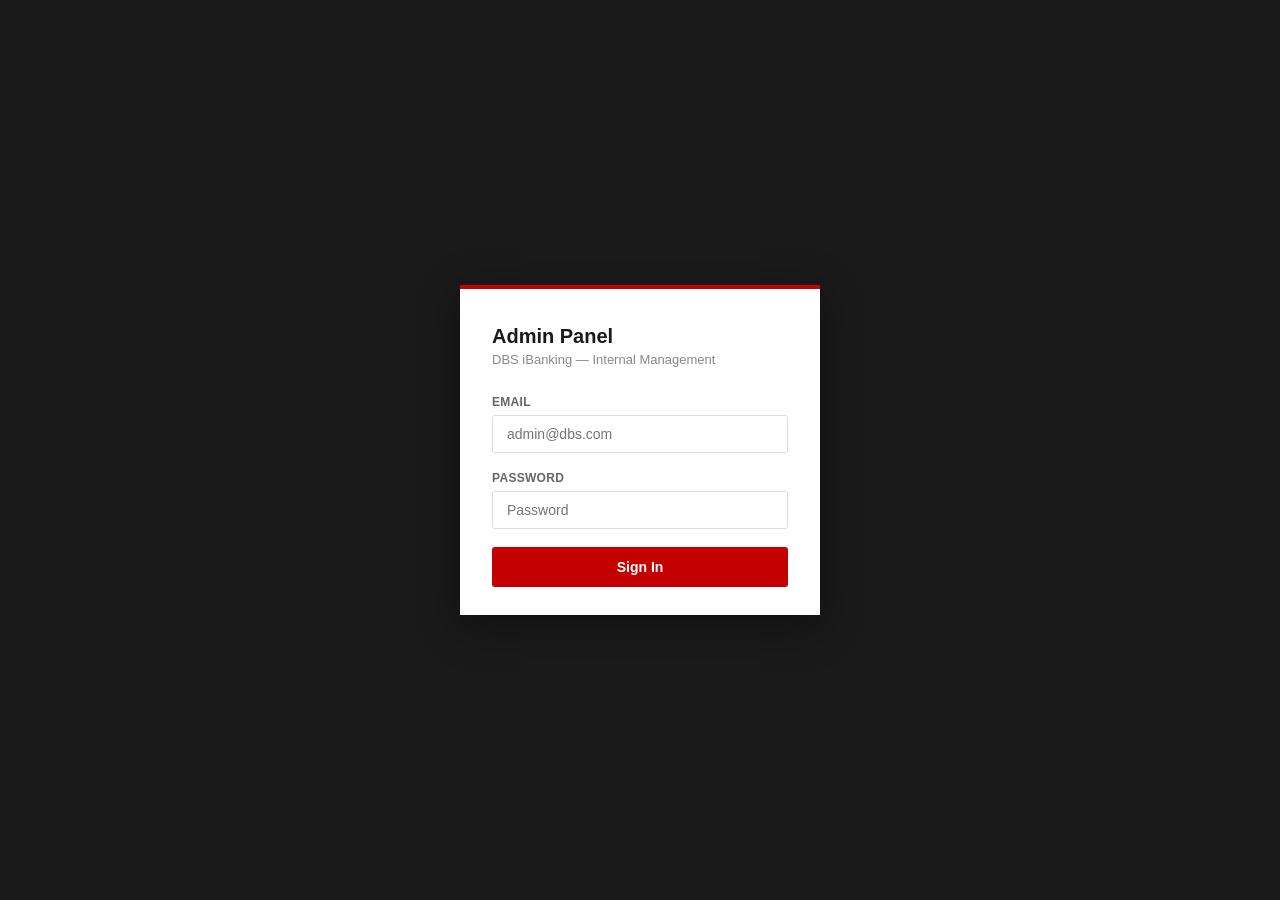
==== admin.html @ aedef27a "fix" ====
<!DOCTYPE html>
<html lang="en">
<head>
	<meta charset="UTF-8" />
	<title>DBS iBanking — Admin Panel</title>
	<link rel="shortcut icon" href="images/dbs_logo_min1.png">
	<style>
	* { box-sizing: border-box; margin: 0; padding: 0; }

	body {
		font-family: 'Frutiger', 'Helvetica Neue', Arial, sans-serif;
		background: #f0f0f0; color: #333; font-size: 14px;
	}

	/* ======== LOGIN ======== */
	#loginScreen {
		min-height: 100vh; background: #1a1a1a;
		display: flex; align-items: center; justify-content: center;
	}
	.login-box {
		background: #fff; width: 360px;
		padding: 36px 32px 28px;
		border-top: 4px solid #c50000;
		box-shadow: 0 10px 40px rgba(0,0,0,0.4);
	}
	.login-box h1 { font-size: 20px; font-weight: 700; color: #1a1a1a; margin-bottom: 4px; }
	.login-box p  { font-size: 13px; color: #888; margin-bottom: 28px; }
	.login-field  { margin-bottom: 18px; }
	.login-field label {
		display: block; font-size: 12px; font-weight: 600; color: #666;
		margin-bottom: 6px; text-transform: uppercase; letter-spacing: 0.3px;
	}
	.login-field input {
		width: 100%; padding: 10px 14px; font-size: 14px;
		border: 1px solid #ddd; border-radius: 3px; font-family: inherit;
		transition: border-color 0.15s;
	}
	.login-field input:focus { outline: none; border-color: #c50000; }
	.login-error { color: #c50000; font-size: 13px; margin-bottom: 12px; display: none; }
	.btn-admin-login {
		width: 100%; background: #c50000; color: #fff; border: none;
		padding: 12px; border-radius: 3px; font-size: 14px; font-weight: 600;
		cursor: pointer; font-family: inherit; transition: background 0.15s;
	}
	.btn-admin-login:hover { background: #a50000; }

	/* ======== APP SHELL ======== */
	#adminApp { display: none; min-height: 100vh; flex-direction: column; }

	.admin-header {
		background: #1a1a1a; height: 56px;
		display: flex; align-items: center; padding: 0 24px; gap: 16px;
		position: sticky; top: 0; z-index: 100;
	}
	.admin-header-title { color: #fff; font-size: 15px; font-weight: 700; }
	.admin-header-sub   { color: #666; font-size: 12px; margin-left: 6px; }
	.admin-header-right { margin-left: auto; display: flex; align-items: center; gap: 14px; }
	.admin-env-badge {
		background: #c50000; color: #fff; padding: 3px 10px;
		border-radius: 10px; font-size: 11px; font-weight: 700; text-transform: uppercase;
	}
	.admin-logout-btn {
		background: transparent; border: 1px solid #555; color: #ccc;
		padding: 5px 14px; border-radius: 3px; font-size: 12px;
		cursor: pointer; font-family: inherit;
	}
	.admin-logout-btn:hover { border-color: #c50000; color: #fff; }

	.admin-body { display: flex; flex: 1; min-height: calc(100vh - 56px); }

	/* ======== SIDEBAR ======== */
	.admin-sidebar { width: 220px; background: #222; flex-shrink: 0; padding-top: 16px; }
	.admin-nav-section {
		font-size: 10px; font-weight: 700; color: #555;
		text-transform: uppercase; letter-spacing: 0.8px;
		padding: 14px 20px 6px;
	}
	.admin-nav-item {
		display: block; padding: 10px 20px;
		color: #aaa; font-size: 13px; text-decoration: none;
		cursor: pointer; transition: background 0.12s, color 0.12s;
		border-left: 3px solid transparent;
		user-select: none;
	}
	.admin-nav-item:hover { background: #2a2a2a; color: #fff; }
	.admin-nav-item.active { background: #2a2a2a; color: #fff; border-left-color: #c50000; font-weight: 600; }
	.admin-nav-icon { margin-right: 8px; }

	/* ======== CONTENT ======== */
	.admin-content { flex: 1; padding: 28px; overflow-y: auto; }
	.admin-page { display: none; }
	.admin-page.active { display: block; }

	.page-title { font-size: 20px; font-weight: 700; color: #1a1a1a; margin-bottom: 6px; }
	.page-sub   { font-size: 13px; color: #888; margin-bottom: 24px; }

	/* ======== STAT CARDS ======== */
	.stats-row { display: grid; grid-template-columns: repeat(4, 1fr); gap: 16px; margin-bottom: 28px; }
	.stat-card {
		background: #fff; padding: 18px 20px; border-radius: 3px;
		box-shadow: 0 1px 4px rgba(0,0,0,0.09); border-left: 4px solid #c50000;
	}
	.stat-card.green  { border-left-color: #00a651; }
	.stat-card.blue   { border-left-color: #1f6cff; }
	.stat-card.orange { border-left-color: #ff7a00; }
	.stat-label { font-size: 11px; color: #888; text-transform: uppercase; letter-spacing: 0.3px; margin-bottom: 8px; }
	.stat-value { font-size: 26px; font-weight: 700; color: #1a1a1a; }
	.stat-sub   { font-size: 11px; color: #888; margin-top: 4px; }

	/* ======== PANELS ======== */
	.panel { background: #fff; border-radius: 3px; box-shadow: 0 1px 4px rgba(0,0,0,0.09); overflow: hidden; margin-bottom: 20px; }
	.panel-header { padding: 14px 20px; border-bottom: 2px solid #c50000; display: flex; align-items: center; justify-content: space-between; }
	.panel-header h2 { font-size: 14px; font-weight: 700; color: #1a1a1a; }
	.panel-body { padding: 20px; }

	/* ======== USER SELECTOR BAR ======== */
	.user-selector-bar {
		background: #fff; border: 1px solid #e0e0e0; border-radius: 3px;
		padding: 12px 16px; margin-bottom: 20px;
		display: flex; align-items: center; gap: 12px;
		box-shadow: 0 1px 4px rgba(0,0,0,0.06);
	}
	.user-selector-bar label { font-size: 12px; font-weight: 700; color: #666; text-transform: uppercase; letter-spacing: 0.3px; white-space: nowrap; }
	.user-selector-bar select {
		flex: 1; max-width: 340px; padding: 7px 12px; font-size: 13px;
		border: 1px solid #ddd; border-radius: 3px; font-family: inherit;
		transition: border-color 0.15s;
	}
	.user-selector-bar select:focus { outline: none; border-color: #c50000; }
	.user-chip {
		background: #f0f0f0; border-radius: 20px; padding: 4px 12px;
		font-size: 12px; font-weight: 600; color: #444;
	}

	/* ======== TABLES ======== */
	.admin-table { width: 100%; border-collapse: collapse; font-size: 13px; }
	.admin-table th {
		background: #f7f7f7; padding: 9px 14px;
		font-size: 11px; font-weight: 700; color: #666;
		text-transform: uppercase; letter-spacing: 0.3px;
		text-align: left; border-bottom: 1px solid #eee;
	}
	.admin-table td { padding: 11px 14px; border-bottom: 1px solid #f0f0f0; vertical-align: middle; }
	.admin-table tr:last-child td { border-bottom: none; }
	.admin-table tr:hover td { background: #fafafa; }
	.text-right { text-align: right; }
	.td-bold  { font-weight: 600; }
	.td-muted { color: #888; font-size: 12px; }

	/* ======== BADGES ======== */
	.badge { display: inline-block; padding: 2px 8px; border-radius: 10px; font-size: 11px; font-weight: 700; }
	.badge-pending   { background: #fff3cd; color: #856404; }
	.badge-completed { background: #d4edda; color: #155724; }
	.badge-failed    { background: #f8d7da; color: #721c24; }

	/* ======== BUTTONS ======== */
	.btn {
		padding: 7px 14px; border-radius: 3px; font-size: 12px;
		font-weight: 600; cursor: pointer; font-family: inherit;
		border: none; transition: background 0.12s;
	}
	.btn-red     { background: #c50000; color: #fff; }
	.btn-red:hover { background: #a50000; }
	.btn-green   { background: #00a651; color: #fff; }
	.btn-green:hover { background: #008040; }
	.btn-gray    { background: #eee; color: #444; }
	.btn-gray:hover { background: #ddd; }
	.btn-outline { background: #fff; color: #c50000; border: 1px solid #c50000; }
	.btn-outline:hover { background: #fff5f5; }
	.btn-danger  { background: #fff; color: #c50000; border: 1px solid #eee; }
	.btn-danger:hover { background: #ffe8e8; border-color: #c50000; }
	.btn-sm { padding: 4px 10px; font-size: 11px; }
	.btn-group { display: flex; gap: 6px; flex-wrap: wrap; }

	/* ======== FORMS ======== */
	.form-grid { display: grid; grid-template-columns: 1fr 1fr; gap: 16px; }
	.form-grid.cols3 { grid-template-columns: 1fr 1fr 1fr; }
	.form-full { grid-column: 1 / -1; }
	.field label {
		display: block; font-size: 11px; font-weight: 700; color: #666;
		text-transform: uppercase; letter-spacing: 0.3px; margin-bottom: 5px;
	}
	.field input, .field select, .field textarea {
		width: 100%; padding: 8px 12px; font-size: 13px;
		border: 1px solid #ddd; border-radius: 3px;
		font-family: inherit; transition: border-color 0.15s;
	}
	.field input:focus, .field select:focus, .field textarea:focus { outline: none; border-color: #c50000; }
	.field textarea { resize: vertical; min-height: 80px; }
	.form-actions { margin-top: 18px; display: flex; gap: 10px; }

	/* ======== TOAST ======== */
	.admin-toast {
		position: fixed; top: 20px; right: 24px;
		background: #1a1a1a; color: #fff;
		padding: 12px 20px; border-radius: 3px; font-size: 13px; font-weight: 500;
		box-shadow: 0 4px 16px rgba(0,0,0,0.25);
		opacity: 0; pointer-events: none; transition: opacity 0.2s;
		z-index: 9999; border-left: 4px solid #00a651;
	}
	.admin-toast.show { opacity: 1; }
	.admin-toast.err  { border-left-color: #c50000; }

	/* ======== MODAL ======== */
	.modal-overlay {
		position: fixed; inset: 0; background: rgba(0,0,0,0.5);
		display: none; align-items: center; justify-content: center; z-index: 1000;
	}
	.modal-overlay.open { display: flex; }
	.modal {
		background: #fff; border-radius: 3px; width: 520px; max-height: 90vh;
		overflow-y: auto; box-shadow: 0 8px 40px rgba(0,0,0,0.3);
	}
	.modal-header { padding: 16px 20px; border-bottom: 2px solid #c50000; display: flex; align-items: center; justify-content: space-between; }
	.modal-header h3 { font-size: 15px; font-weight: 700; }
	.modal-close { background: none; border: none; font-size: 20px; cursor: pointer; color: #888; line-height: 1; }
	.modal-close:hover { color: #333; }
	.modal-body   { padding: 20px; }
	.modal-footer { padding: 16px 20px; border-top: 1px solid #eee; display: flex; gap: 10px; justify-content: flex-end; }

	.empty-state { padding: 32px; text-align: center; color: #aaa; font-style: italic; }

	/* Delete confirm inline */
	.del-confirm { display: none; align-items: center; gap: 8px; }
	.del-confirm.show { display: flex; }
	</style>
</head>
<body>

<!-- ======================== LOGIN ======================== -->
<div id="loginScreen">
	<div class="login-box">
		<h1>Admin Panel</h1>
		<p>DBS iBanking — Internal Management</p>
		<div class="login-error" id="loginError">Invalid credentials. Please try again.</div>
		<div class="login-field">
			<label>Email</label>
			<input type="text" id="adminId" placeholder="admin@dbs.com" autocomplete="off" />
		</div>
		<div class="login-field">
			<label>Password</label>
			<input type="password" id="adminPass" placeholder="Password" />
		</div>
		<button class="btn-admin-login" onclick="adminLogin()">Sign In</button>
	</div>
</div>

<!-- ======================== APP ======================== -->
<div id="adminApp">

	<div class="admin-header">
		<span class="admin-header-title">DBS iBanking</span>
		<span class="admin-header-sub">Admin Panel</span>
		<div class="admin-header-right">
			<span class="admin-env-badge">Admin</span>
			<button class="admin-logout-btn" onclick="adminLogout()">Sign Out</button>
		</div>
	</div>

	<div class="admin-body">

		<!-- Sidebar -->
		<nav class="admin-sidebar">
			<div class="admin-nav-section">Overview</div>
			<a class="admin-nav-item active" onclick="showPage('dashboard')"><span class="admin-nav-icon">▪</span>Dashboard</a>

			<div class="admin-nav-section">Users</div>
			<a class="admin-nav-item" onclick="showPage('users')"><span class="admin-nav-icon">👤</span>Manage Users</a>
			<a class="admin-nav-item" onclick="showPage('addUser')"><span class="admin-nav-icon">＋</span>Add User</a>

			<div class="admin-nav-section">Transfers</div>
			<a class="admin-nav-item" onclick="showPage('transfers')"><span class="admin-nav-icon">⇌</span>Transfer History</a>
			<a class="admin-nav-item" onclick="showPage('addTransfer')"><span class="admin-nav-icon">＋</span>Add Transfer</a>

			<div class="admin-nav-section">Notifications</div>
			<a class="admin-nav-item" onclick="showPage('notifications')"><span class="admin-nav-icon">🔔</span>Send Notification</a>
		</nav>

		<!-- Main content -->
		<main class="admin-content">

			<!-- =========== DASHBOARD =========== -->
			<div class="admin-page active" id="page-dashboard">
				<div class="page-title">Dashboard</div>
				<div class="page-sub">System overview</div>

				<div class="stats-row">
					<div class="stat-card">
						<div class="stat-label">Total Users</div>
						<div class="stat-value" id="stat-users">0</div>
						<div class="stat-sub">Active accounts</div>
					</div>
					<div class="stat-card green">
						<div class="stat-label">Total Transfers</div>
						<div class="stat-value" id="stat-txcount">0</div>
						<div class="stat-sub">All users</div>
					</div>
					<div class="stat-card blue">
						<div class="stat-label">Pending Transfers</div>
						<div class="stat-value" id="stat-pending">0</div>
						<div class="stat-sub">Awaiting processing</div>
					</div>
					<div class="stat-card orange">
						<div class="stat-label">Unread Notifications</div>
						<div class="stat-value" id="stat-notifs">0</div>
						<div class="stat-sub">Across all users</div>
					</div>
				</div>

				<div class="panel">
					<div class="panel-header">
						<h2>Recent Transfers (All Users)</h2>
						<button class="btn btn-gray btn-sm" onclick="showPage('transfers')">View All</button>
					</div>
					<div class="panel-body" style="padding:0;">
						<table class="admin-table">
							<thead><tr><th>Date</th><th>User</th><th>Account</th><th>Currency</th><th class="text-right">Amount</th><th class="text-right">Status</th></tr></thead>
							<tbody id="dash-tx-body"></tbody>
						</table>
					</div>
				</div>
			</div>

			<!-- =========== MANAGE USERS =========== -->
			<div class="admin-page" id="page-users">
				<div class="page-title">Manage Users</div>
				<div class="page-sub">View, edit and delete client accounts</div>

				<div class="panel">
					<div class="panel-header">
						<h2>All Users</h2>
						<button class="btn btn-red btn-sm" onclick="showPage('addUser')">+ Add User</button>
					</div>
					<div class="panel-body" style="padding:0;">
						<table class="admin-table">
							<thead>
								<tr>
									<th>Name</th>
									<th>User ID</th>
									<th>Account / Company</th>
									<th>Currency</th>
									<th class="text-right">Balance</th>
									<th class="text-right">Actions</th>
								</tr>
							</thead>
							<tbody id="users-body"></tbody>
						</table>
					</div>
				</div>
			</div>

			<!-- =========== ADD USER =========== -->
			<div class="admin-page" id="page-addUser">
				<div class="page-title">Add User</div>
				<div class="page-sub">Create a new client account</div>

				<div class="panel">
					<div class="panel-header"><h2>New User</h2></div>
					<div class="panel-body">
						<div class="form-grid">
							<div class="field"><label>Full Name</label><input type="text" id="au-name" placeholder="e.g. John Smith" /></div>
							<div class="field"><label>User ID (Login)</label><input type="text" id="au-id" placeholder="Unique numeric ID" /></div>
							<div class="field"><label>PIN (Login)</label><input type="text" id="au-pin" placeholder="6–8 digits" /></div>
							<div class="field"><label>Account / Company Name</label><input type="text" id="au-account" placeholder="e.g. Acme Corp Ltd" /></div>
							<div class="field"><label>Currency</label>
								<select id="au-currency">
									<option value="EUR">EUR</option>
									<option value="USD">USD</option>
									<option value="SGD">SGD</option>
									<option value="GBP">GBP</option>
								</select>
							</div>
							<div class="field"><label>Balance</label><input type="number" id="au-balance" placeholder="0.00" step="0.01" min="0" /></div>
						</div>
						<div class="form-actions">
							<button class="btn btn-red" onclick="adminAddUser()">Create User</button>
							<button class="btn btn-gray" onclick="clearAddUser()">Clear</button>
						</div>
					</div>
				</div>
			</div>

			<!-- =========== TRANSFERS =========== -->
			<div class="admin-page" id="page-transfers">
				<div class="page-title">Transfer History</div>
				<div class="page-sub">View and manage transfers for any user</div>

				<!-- User selector -->
				<div class="user-selector-bar">
					<label>Viewing user:</label>
					<select id="tx-user-select" onchange="renderTransfers()"></select>
				</div>

				<div class="panel">
					<div class="panel-header">
						<h2>Transfers</h2>
						<button class="btn btn-red btn-sm" onclick="showPage('addTransfer')">+ Add Transfer</button>
					</div>
					<div class="panel-body" style="padding:0;">
						<table class="admin-table">
							<thead>
								<tr>
									<th>Date</th>
									<th>Account Name</th>
									<th>Currency</th>
									<th>Direction</th>
									<th class="text-right">Amount</th>
									<th class="text-right">Status</th>
									<th class="text-right">Actions</th>
								</tr>
							</thead>
							<tbody id="transfers-body"></tbody>
						</table>
					</div>
				</div>
			</div>

			<!-- =========== ADD TRANSFER =========== -->
			<div class="admin-page" id="page-addTransfer">
				<div class="page-title">Add Transfer</div>
				<div class="page-sub">Manually add a transfer entry to a user's history</div>

				<div class="panel">
					<div class="panel-header"><h2>New Transfer Entry</h2></div>
					<div class="panel-body">
						<!-- User selector -->
						<div class="user-selector-bar" style="margin-bottom:20px;">
							<label>For user:</label>
							<select id="at-user-select"></select>
						</div>

						<div class="form-grid cols3">
							<div class="field">
								<label>Account Name</label>
								<input type="text" id="at-account" placeholder="Will auto-fill from user" readonly style="background:#f7f7f7;" />
							</div>
							<div class="field">
								<label>Date</label>
								<input type="date" id="at-date" />
							</div>
							<div class="field">
								<label>Currency</label>
								<select id="at-currency">
									<option value="EUR">EUR</option>
									<option value="USD">USD</option>
									<option value="SGD">SGD</option>
									<option value="GBP">GBP</option>
								</select>
							</div>
							<div class="field">
								<label>Amount</label>
								<input type="number" id="at-amount" placeholder="0.00" step="0.01" min="0.01" />
							</div>
							<div class="field">
								<label>Direction</label>
								<select id="at-direction">
									<option value="outgoing">Outgoing</option>
									<option value="incoming">Incoming</option>
								</select>
							</div>
							<div class="field">
								<label>Status</label>
								<select id="at-status">
									<option value="pending">Pending</option>
									<option value="completed">Completed</option>
									<option value="failed">Failed</option>
								</select>
							</div>
						</div>
						<div class="form-actions">
							<button class="btn btn-red" onclick="adminAddTransfer()">Add Transfer</button>
							<button class="btn btn-gray" onclick="clearAddTransfer()">Clear</button>
						</div>
					</div>
				</div>
			</div>

			<!-- =========== NOTIFICATIONS =========== -->
			<div class="admin-page" id="page-notifications">
				<div class="page-title">Send Notification</div>
				<div class="page-sub">Push a message to a specific user's notification center</div>

				<div class="panel">
					<div class="panel-header"><h2>New Notification</h2></div>
					<div class="panel-body">
						<div class="user-selector-bar" style="margin-bottom:16px;">
							<label>Send to:</label>
							<select id="notif-user-select" onchange="renderNotifHistory()"></select>
						</div>
						<div class="form-grid" style="max-width:100%;">
							<div class="field form-full">
								<label>Message</label>
								<textarea id="notif-message" placeholder="e.g. Your transfer of 5,000 EUR has been completed successfully."></textarea>
							</div>
						</div>
						<div class="form-actions">
							<button class="btn btn-red" onclick="sendNotification()">Send Notification</button>
						</div>
					</div>
				</div>

				<div class="panel">
					<div class="panel-header"><h2 id="notif-history-title">Notification History</h2></div>
					<div class="panel-body" style="padding:0;">
						<table class="admin-table">
							<thead><tr><th>Date</th><th>Message</th><th class="text-right">Read</th><th class="text-right">Delete</th></tr></thead>
							<tbody id="notif-history-body"></tbody>
						</table>
					</div>
				</div>
			</div>

		</main>
	</div>
</div>

<!-- =========== EDIT USER MODAL =========== -->
<div class="modal-overlay" id="editUserModal">
	<div class="modal">
		<div class="modal-header">
			<h3>Edit User</h3>
			<button class="modal-close" onclick="closeModal('editUserModal')">✕</button>
		</div>
		<div class="modal-body">
			<input type="hidden" id="eu-orig-id" />
			<div class="form-grid">
				<div class="field"><label>Full Name</label><input type="text" id="eu-name" /></div>
				<div class="field"><label>User ID</label><input type="text" id="eu-id" /></div>
				<div class="field"><label>PIN</label><input type="text" id="eu-pin" /></div>
				<div class="field"><label>Account / Company</label><input type="text" id="eu-account" /></div>
				<div class="field"><label>Currency</label>
					<select id="eu-currency">
						<option value="EUR">EUR</option>
						<option value="USD">USD</option>
						<option value="SGD">SGD</option>
						<option value="GBP">GBP</option>
					</select>
				</div>
				<div class="field"><label>Balance</label><input type="number" id="eu-balance" step="0.01" min="0" /></div>
			</div>
		</div>
		<div class="modal-footer">
			<button class="btn btn-red" onclick="saveEditUser()">Save Changes</button>
			<button class="btn btn-gray" onclick="closeModal('editUserModal')">Cancel</button>
		</div>
	</div>
</div>

<!-- =========== EDIT TRANSFER MODAL =========== -->
<div class="modal-overlay" id="editTxModal">
	<div class="modal">
		<div class="modal-header">
			<h3>Edit Transfer</h3>
			<button class="modal-close" onclick="closeModal('editTxModal')">✕</button>
		</div>
		<div class="modal-body">
			<input type="hidden" id="em-tx-id" />
			<input type="hidden" id="em-tx-uid" />
			<div class="form-grid cols3">
				<div class="field"><label>Account Name</label><input type="text" id="em-account" /></div>
				<div class="field"><label>Currency</label>
					<select id="em-currency">
						<option value="EUR">EUR</option>
						<option value="USD">USD</option>
						<option value="SGD">SGD</option>
						<option value="GBP">GBP</option>
					</select>
				</div>
				<div class="field"><label>Amount</label><input type="number" id="em-amount" step="0.01" /></div>
				<div class="field"><label>Direction</label>
					<select id="em-direction">
						<option value="outgoing">Outgoing</option>
						<option value="incoming">Incoming</option>
					</select>
				</div>
				<div class="field"><label>Status</label>
					<select id="em-status">
						<option value="pending">Pending</option>
						<option value="completed">Completed</option>
						<option value="failed">Failed</option>
					</select>
				</div>
				<div class="field"><label>Date</label><input type="date" id="em-date" /></div>
			</div>
		</div>
		<div class="modal-footer">
			<button class="btn btn-red" onclick="saveEditTransfer()">Save Changes</button>
			<button class="btn btn-gray" onclick="closeModal('editTxModal')">Cancel</button>
		</div>
	</div>
</div>

<div class="admin-toast" id="adminToast"></div>

<script src="js/db.js"></script>
<script>
/* ============================================================
   AUTH
============================================================ */
const ADMIN_ID   = "admin@dbs.com";
const ADMIN_PASS = "admin123";

function adminLogin() {
	const id   = document.getElementById('adminId').value.trim();
	const pass = document.getElementById('adminPass').value.trim();
	if (id === ADMIN_ID && pass === ADMIN_PASS) {
		document.getElementById('loginScreen').style.display = 'none';
		document.getElementById('adminApp').style.display = 'flex';
		refreshAll();
	} else {
		document.getElementById('loginError').style.display = 'block';
	}
}
document.addEventListener('keydown', e => {
	if (e.key === 'Enter' && document.getElementById('loginScreen').style.display !== 'none') adminLogin();
});
function adminLogout() {
	document.getElementById('adminApp').style.display = 'none';
	document.getElementById('loginScreen').style.display = 'flex';
	document.getElementById('adminId').value  = '';
	document.getElementById('adminPass').value = '';
	document.getElementById('loginError').style.display = 'none';
}

/* ============================================================
   NAVIGATION
============================================================ */
function showPage(name) {
	document.querySelectorAll('.admin-page').forEach(p => p.classList.remove('active'));
	document.querySelectorAll('.admin-nav-item').forEach(n => n.classList.remove('active'));
	document.getElementById('page-' + name).classList.add('active');
	document.querySelectorAll('.admin-nav-item').forEach(n => {
		if ((n.getAttribute('onclick') || '').includes("'" + name + "'")) n.classList.add('active');
	});
	// Populate user selectors whenever a page with one is shown
	populateUserSelects();
	refreshAll();
}

/* ============================================================
   TOAST
============================================================ */
let toastTimer;
function toast(msg, isErr = false) {
	const t = document.getElementById('adminToast');
	t.textContent = msg;
	t.classList.toggle('err', isErr);
	t.classList.add('show');
	clearTimeout(toastTimer);
	toastTimer = setTimeout(() => t.classList.remove('show'), 3200);
}

/* ============================================================
   MODALS
============================================================ */
function closeModal(id) { document.getElementById(id).classList.remove('open'); }
document.querySelectorAll('.modal-overlay').forEach(m => {
	m.addEventListener('click', e => { if (e.target === m) m.classList.remove('open'); });
});

/* ============================================================
   USER SELECTORS — populate dropdowns across pages
============================================================ */
function populateUserSelects() {
	const users = DB.getUsers();
	const ids = ['tx-user-select', 'at-user-select', 'notif-user-select'];
	ids.forEach(sid => {
		const sel = document.getElementById(sid);
		if (!sel) return;
		const prev = sel.value;
		sel.innerHTML = users.map(u =>
			`<option value="${u.id}">${u.name} (${u.id})</option>`
		).join('');
		if (prev && users.find(u => u.id === prev)) sel.value = prev;
	});
	// Auto-fill account name in Add Transfer when user changes
	const atSel = document.getElementById('at-user-select');
	if (atSel) {
		atSel.onchange = function() { fillAtAccount(); };
		fillAtAccount();
	}
}

function fillAtAccount() {
	const uid = document.getElementById('at-user-select').value;
	const u = DB.getUserById(uid);
	if (u) {
		document.getElementById('at-account').value  = u.account;
		document.getElementById('at-currency').value = u.currency;
	}
}

/* ============================================================
   REFRESH ALL
============================================================ */
function refreshAll() {
	renderDashboard();
	renderUsers();
	renderTransfers();
	renderNotifHistory();
}

/* ============================================================
   DASHBOARD
============================================================ */
function renderDashboard() {
	const users = DB.getUsers();
	let totalTx = 0, pending = 0, unread = 0;
	users.forEach(u => {
		const txs = DB.getTransfers(u.id);
		totalTx += txs.length;
		pending += txs.filter(t => t.status === 'pending').length;
		unread  += DB.unreadCount(u.id);
	});
	document.getElementById('stat-users').textContent   = users.length;
	document.getElementById('stat-txcount').textContent = totalTx;
	document.getElementById('stat-pending').textContent = pending;
	document.getElementById('stat-notifs').textContent  = unread;

	// Recent transfers — collect all, sort by date desc, take 6
	let all = [];
	users.forEach(u => {
		DB.getTransfers(u.id).forEach(t => all.push({ ...t, _userName: u.name, _userAccount: u.account }));
	});
	all.sort((a, b) => new Date(b.createdAt) - new Date(a.createdAt));
	const tbody = document.getElementById('dash-tx-body');
	if (all.length === 0) {
		tbody.innerHTML = '<tr><td colspan="6" class="empty-state">No transfers yet</td></tr>';
		return;
	}
	tbody.innerHTML = all.slice(0, 6).map(t => `
		<tr>
			<td class="td-muted">${DB.fmtDate(t.createdAt)}</td>
			<td class="td-bold">${t._userName}</td>
			<td>${t._userAccount || t.account || '—'}</td>
			<td>${t.currency}</td>
			<td class="text-right td-bold" style="color:#c50000;">${DB.fmt(t.amount)}</td>
			<td class="text-right">${badgeHtml(t.status)}</td>
		</tr>`).join('');
}

/* ============================================================
   USERS LIST
============================================================ */
function renderUsers() {
	const users = DB.getUsers();
	const tbody = document.getElementById('users-body');
	if (users.length === 0) {
		tbody.innerHTML = '<tr><td colspan="6" class="empty-state">No users yet</td></tr>';
		return;
	}
	tbody.innerHTML = users.map(u => `
		<tr>
			<td class="td-bold">${u.name}</td>
			<td class="td-muted">${u.id}</td>
			<td>${u.account}</td>
			<td>${u.currency}</td>
			<td class="text-right td-bold">${DB.fmt(u.balance)} ${u.currency}</td>
			<td class="text-right">
				<div class="btn-group" style="justify-content:flex-end;">
					<button class="btn btn-outline btn-sm" onclick="openEditUser('${u.id}')">Edit</button>
					<button class="btn btn-danger btn-sm" onclick="deleteUser('${u.id}')">✕</button>
				</div>
			</td>
		</tr>`).join('');
}

/* ---- Add User ---- */
function adminAddUser() {
	const name    = document.getElementById('au-name').value.trim();
	const id      = document.getElementById('au-id').value.trim();
	const pin     = document.getElementById('au-pin').value.trim();
	const account = document.getElementById('au-account').value.trim();
	const ccy     = document.getElementById('au-currency').value;
	const bal     = parseFloat(document.getElementById('au-balance').value) || 0;

	if (!name || !id || !pin || !account) { toast('All fields except balance are required.', true); return; }

	const ok = DB.addUser({ id, pin, name, account, currency: ccy, balance: bal });
	if (!ok) { toast('User ID already exists. Choose a different ID.', true); return; }

	clearAddUser();
	populateUserSelects();
	renderUsers();
	renderDashboard();
	toast('User "' + name + '" created successfully.');
	showPage('users');
}
function clearAddUser() {
	['au-name','au-id','au-pin','au-account'].forEach(i => document.getElementById(i).value = '');
	document.getElementById('au-currency').value = 'EUR';
	document.getElementById('au-balance').value  = '';
}

/* ---- Edit User Modal ---- */
function openEditUser(id) {
	const u = DB.getUserById(id);
	if (!u) return;
	document.getElementById('eu-orig-id').value  = u.id;
	document.getElementById('eu-name').value     = u.name;
	document.getElementById('eu-id').value       = u.id;
	document.getElementById('eu-pin').value      = u.pin;
	document.getElementById('eu-account').value  = u.account;
	document.getElementById('eu-currency').value = u.currency;
	document.getElementById('eu-balance').value  = u.balance;
	document.getElementById('editUserModal').classList.add('open');
}
function saveEditUser() {
	const origId = document.getElementById('eu-orig-id').value;
	const patch = {
		id:       document.getElementById('eu-id').value.trim(),
		pin:      document.getElementById('eu-pin').value.trim(),
		name:     document.getElementById('eu-name').value.trim(),
		account:  document.getElementById('eu-account').value.trim(),
		currency: document.getElementById('eu-currency').value,
		balance:  parseFloat(document.getElementById('eu-balance').value) || 0
	};
	if (!patch.name || !patch.id || !patch.pin || !patch.account) { toast('All fields required.', true); return; }
	DB.updateUser(origId, patch);
	closeModal('editUserModal');
	populateUserSelects();
	renderUsers();
	renderDashboard();
	toast('User updated successfully.');
}

/* ---- Delete User ---- */
function deleteUser(id) {
	const u = DB.getUserById(id);
	if (!confirm('Delete user "' + (u ? u.name : id) + '" and all their data?')) return;
	DB.deleteUser(id);
	populateUserSelects();
	renderUsers();
	renderDashboard();
	toast('User deleted.');
}

/* ============================================================
   TRANSFERS
============================================================ */
function badgeHtml(status) {
	if (status === 'completed') return '<span class="badge badge-completed">Completed</span>';
	if (status === 'failed')    return '<span class="badge badge-failed">Failed</span>';
	return '<span class="badge badge-pending">Pending</span>';
}

function getSelectedTxUser() {
	const sel = document.getElementById('tx-user-select');
	return sel ? sel.value : (DB.getUser() || {}).id;
}

function renderTransfers() {
	const uid = getSelectedTxUser();
	const u = DB.getUserById(uid);
	const transfers = uid ? DB.getTransfers(uid) : [];
	const tbody = document.getElementById('transfers-body');
	if (!tbody) return;
	if (transfers.length === 0) {
		tbody.innerHTML = '<tr><td colspan="7" class="empty-state">No transfers for this user</td></tr>';
		return;
	}
	tbody.innerHTML = transfers.map(t => {
		const isIncoming = t.direction === 'incoming';
		const amtColor = isIncoming ? '#00a651' : '#c50000';
		const amtPrefix = isIncoming ? '+' : '-';
		const dirLabel = isIncoming
			? '<span style="color:#00a651;font-weight:600;">Incoming</span>'
			: '<span style="color:#c50000;font-weight:600;">Outgoing</span>';
		return `
		<tr>
			<td class="td-muted">${DB.fmtDate(t.createdAt)}</td>
			<td class="td-bold">${t.account || (u ? u.account : '—')}</td>
			<td>${t.currency}</td>
			<td>${dirLabel}</td>
			<td class="text-right td-bold" style="color:${amtColor};">${amtPrefix}${DB.fmt(t.amount)}</td>
			<td class="text-right">${badgeHtml(t.status)}</td>
			<td class="text-right">
				<div class="btn-group" style="justify-content:flex-end;">
					${t.status === 'pending' ? `<button class="btn btn-green btn-sm" onclick="setTxStatus(${t.id},'completed','${uid}')">Approve</button>` : ''}
					${t.status === 'pending' ? `<button class="btn btn-gray btn-sm" onclick="setTxStatus(${t.id},'failed','${uid}')">Reject</button>` : ''}
					<button class="btn btn-outline btn-sm" onclick="openEditTx(${t.id},'${uid}')">Edit</button>
					<button class="btn btn-danger btn-sm" onclick="deleteTx(${t.id},'${uid}')">✕</button>
				</div>
			</td>
		</tr>`;
	}).join('');
}

function setTxStatus(id, status, uid) {
	DB.updateTransfer(id, { status }, uid);
	renderTransfers();
	renderDashboard();
	toast('Transfer marked as ' + status + '.');
}

function deleteTx(id, uid) {
	if (!confirm('Delete this transfer record?')) return;
	DB.deleteTransfer(id, uid);
	renderTransfers();
	renderDashboard();
	toast('Transfer deleted.');
}

/* ---- Edit Transfer Modal ---- */
function openEditTx(id, uid) {
	const t = DB.getTransfers(uid).find(x => x.id == id);
	if (!t) return;
	document.getElementById('em-tx-id').value    = t.id;
	document.getElementById('em-tx-uid').value   = uid;
	document.getElementById('em-account').value  = t.account || '';
	document.getElementById('em-currency').value = t.currency;
	document.getElementById('em-amount').value   = t.amount;
	document.getElementById('em-direction').value = t.direction || 'outgoing';
	document.getElementById('em-status').value   = t.status;
	// Format date for input[type=date]
	const d = new Date(t.createdAt);
	const ds = d.toISOString().split('T')[0];
	document.getElementById('em-date').value = ds;
	document.getElementById('editTxModal').classList.add('open');
}
function saveEditTransfer() {
	const id  = document.getElementById('em-tx-id').value;
	const uid = document.getElementById('em-tx-uid').value;
	const dateVal = document.getElementById('em-date').value;
	const patch = {
		account:   document.getElementById('em-account').value.trim(),
		currency:  document.getElementById('em-currency').value,
		amount:    parseFloat(document.getElementById('em-amount').value),
		direction: document.getElementById('em-direction').value,
		status:    document.getElementById('em-status').value
	};
	if (dateVal) patch.createdAt = new Date(dateVal).toISOString();
	DB.updateTransfer(id, patch, uid);
	closeModal('editTxModal');
	renderTransfers();
	renderDashboard();
	toast('Transfer updated.');
}

/* ---- Add Transfer ---- */
function adminAddTransfer() {
	const uid = document.getElementById('at-user-select').value;
	const u   = DB.getUserById(uid);
	const amt = parseFloat(document.getElementById('at-amount').value);
	if (!uid) { toast('Please select a user.', true); return; }
	if (!amt || amt <= 0) { toast('Enter a valid amount.', true); return; }

	const dateVal = document.getElementById('at-date').value;
	const entry = {
		account:  document.getElementById('at-account').value.trim() || (u ? u.account : ''),
		currency: document.getElementById('at-currency').value,
		amount:   amt,
		direction: document.getElementById('at-direction').value,
		status:   document.getElementById('at-status').value,
		// store minimal fields matching what user view shows
		recipientName: document.getElementById('at-account').value.trim() || (u ? u.account : ''),
	};
	if (dateVal) entry.createdAt = new Date(dateVal + 'T12:00:00').toISOString();

	DB.addTransfer(entry, uid);
	clearAddTransfer();
	renderTransfers();
	renderDashboard();
	toast('Transfer added to history.');
	showPage('transfers');
}
function clearAddTransfer() {
	document.getElementById('at-amount').value  = '';
	document.getElementById('at-date').value    = '';
	document.getElementById('at-direction').value = 'outgoing';
	document.getElementById('at-status').value  = 'pending';
	fillAtAccount();
}

/* ============================================================
   NOTIFICATIONS
============================================================ */
function getSelectedNotifUser() {
	const sel = document.getElementById('notif-user-select');
	return sel ? sel.value : (DB.getUser() || {}).id;
}

function sendNotification() {
	const uid = getSelectedNotifUser();
	const msg = document.getElementById('notif-message').value.trim();
	if (!uid) { toast('Please select a user.', true); return; }
	if (!msg) { toast('Message cannot be empty.', true); return; }
	DB.addNotification({ message: msg }, uid);
	document.getElementById('notif-message').value = '';
	renderNotifHistory();
	renderDashboard();
	const u = DB.getUserById(uid);
	toast('Notification sent to ' + (u ? u.name : uid) + '.');
}

function renderNotifHistory() {
	const uid = getSelectedNotifUser();
	const u = DB.getUserById(uid);
	const notes = uid ? DB.getNotifications(uid) : [];
	const tbody = document.getElementById('notif-history-body');
	const title = document.getElementById('notif-history-title');
	if (!tbody) return;
	if (title && u) title.textContent = 'Notifications — ' + u.name;
	if (notes.length === 0) {
		tbody.innerHTML = '<tr><td colspan="4" class="empty-state">No notifications for this user</td></tr>';
		return;
	}
	tbody.innerHTML = notes.map(n => `
		<tr>
			<td class="td-muted">${DB.fmtDate(n.createdAt)}</td>
			<td>${n.message}</td>
			<td class="text-right">${n.read
				? '<span style="color:#00a651;font-weight:600;">✓ Read</span>'
				: '<span style="color:#aaa;">Unread</span>'}</td>
			<td class="text-right">
				<button class="btn btn-danger btn-sm" onclick="deleteNotif(${n.id},'${uid}')">✕</button>
			</td>
		</tr>`).join('');
}

function deleteNotif(id, uid) {
	DB.deleteNotification(id, uid);
	renderNotifHistory();
	renderDashboard();
	toast('Notification deleted.');
}
</script>
</body>
</html>
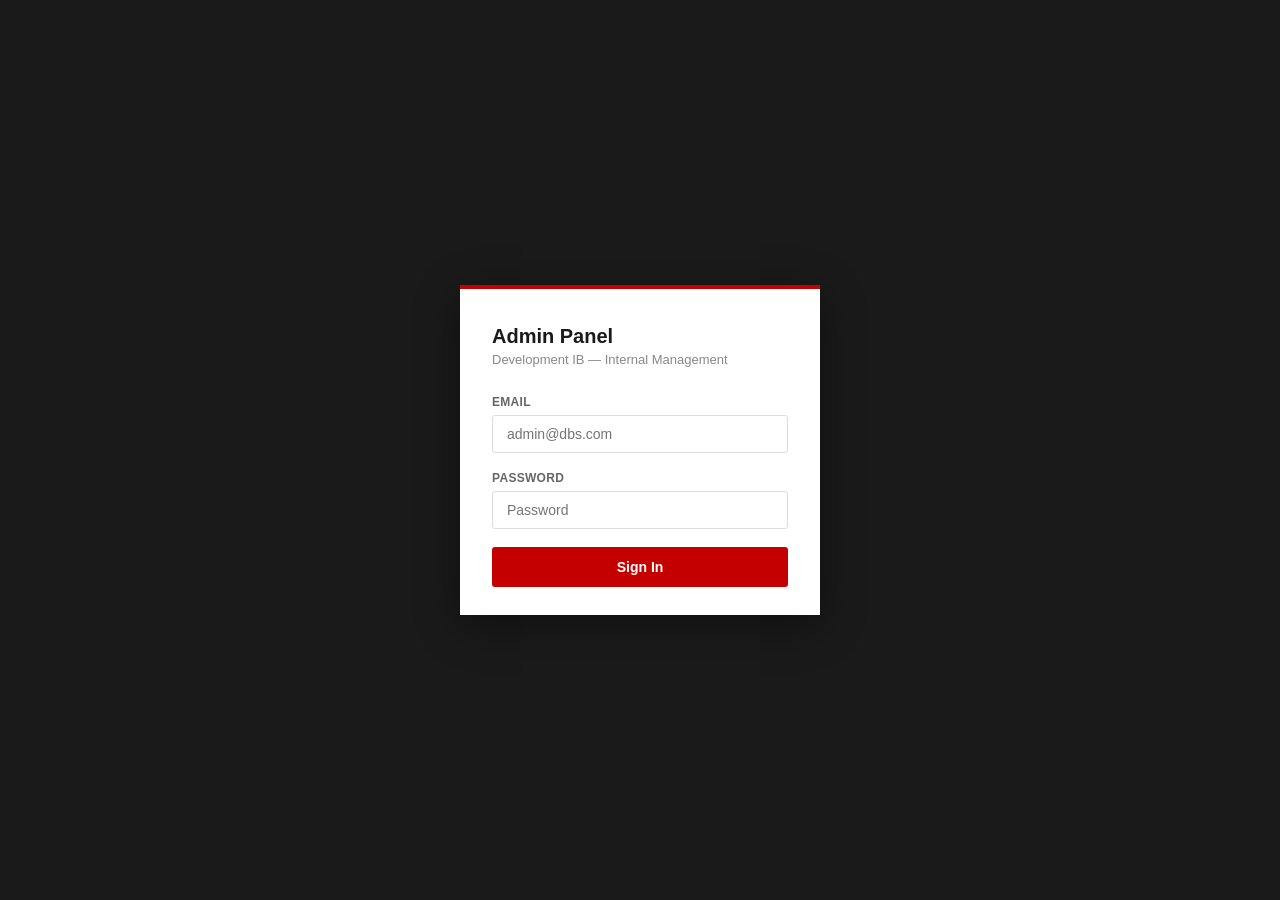
==== commit ee3b9776: "fix" ====
--- a/admin.html
+++ b/admin.html
@@ -2,7 +2,7 @@
 <html lang="en">
 <head>
 	<meta charset="UTF-8" />
-	<title>DBS iBanking — Admin Panel</title>
+	<title>Development IB — Admin Panel</title>
 	<link rel="shortcut icon" href="images/dbs_logo_min1.png">
 	<style>
 	* { box-sizing: border-box; margin: 0; padding: 0; }
@@ -231,7 +231,7 @@
 <div id="loginScreen">
 	<div class="login-box">
 		<h1>Admin Panel</h1>
-		<p>DBS iBanking — Internal Management</p>
+		<p>Development IB — Internal Management</p>
 		<div class="login-error" id="loginError">Invalid credentials. Please try again.</div>
 		<div class="login-field">
 			<label>Email</label>
@@ -249,7 +249,7 @@
 <div id="adminApp">
 
 	<div class="admin-header">
-		<span class="admin-header-title">DBS iBanking</span>
+		<span class="admin-header-title">Development IB</span>
 		<span class="admin-header-sub">Admin Panel</span>
 		<div class="admin-header-right">
 			<span class="admin-env-badge">Admin</span>
